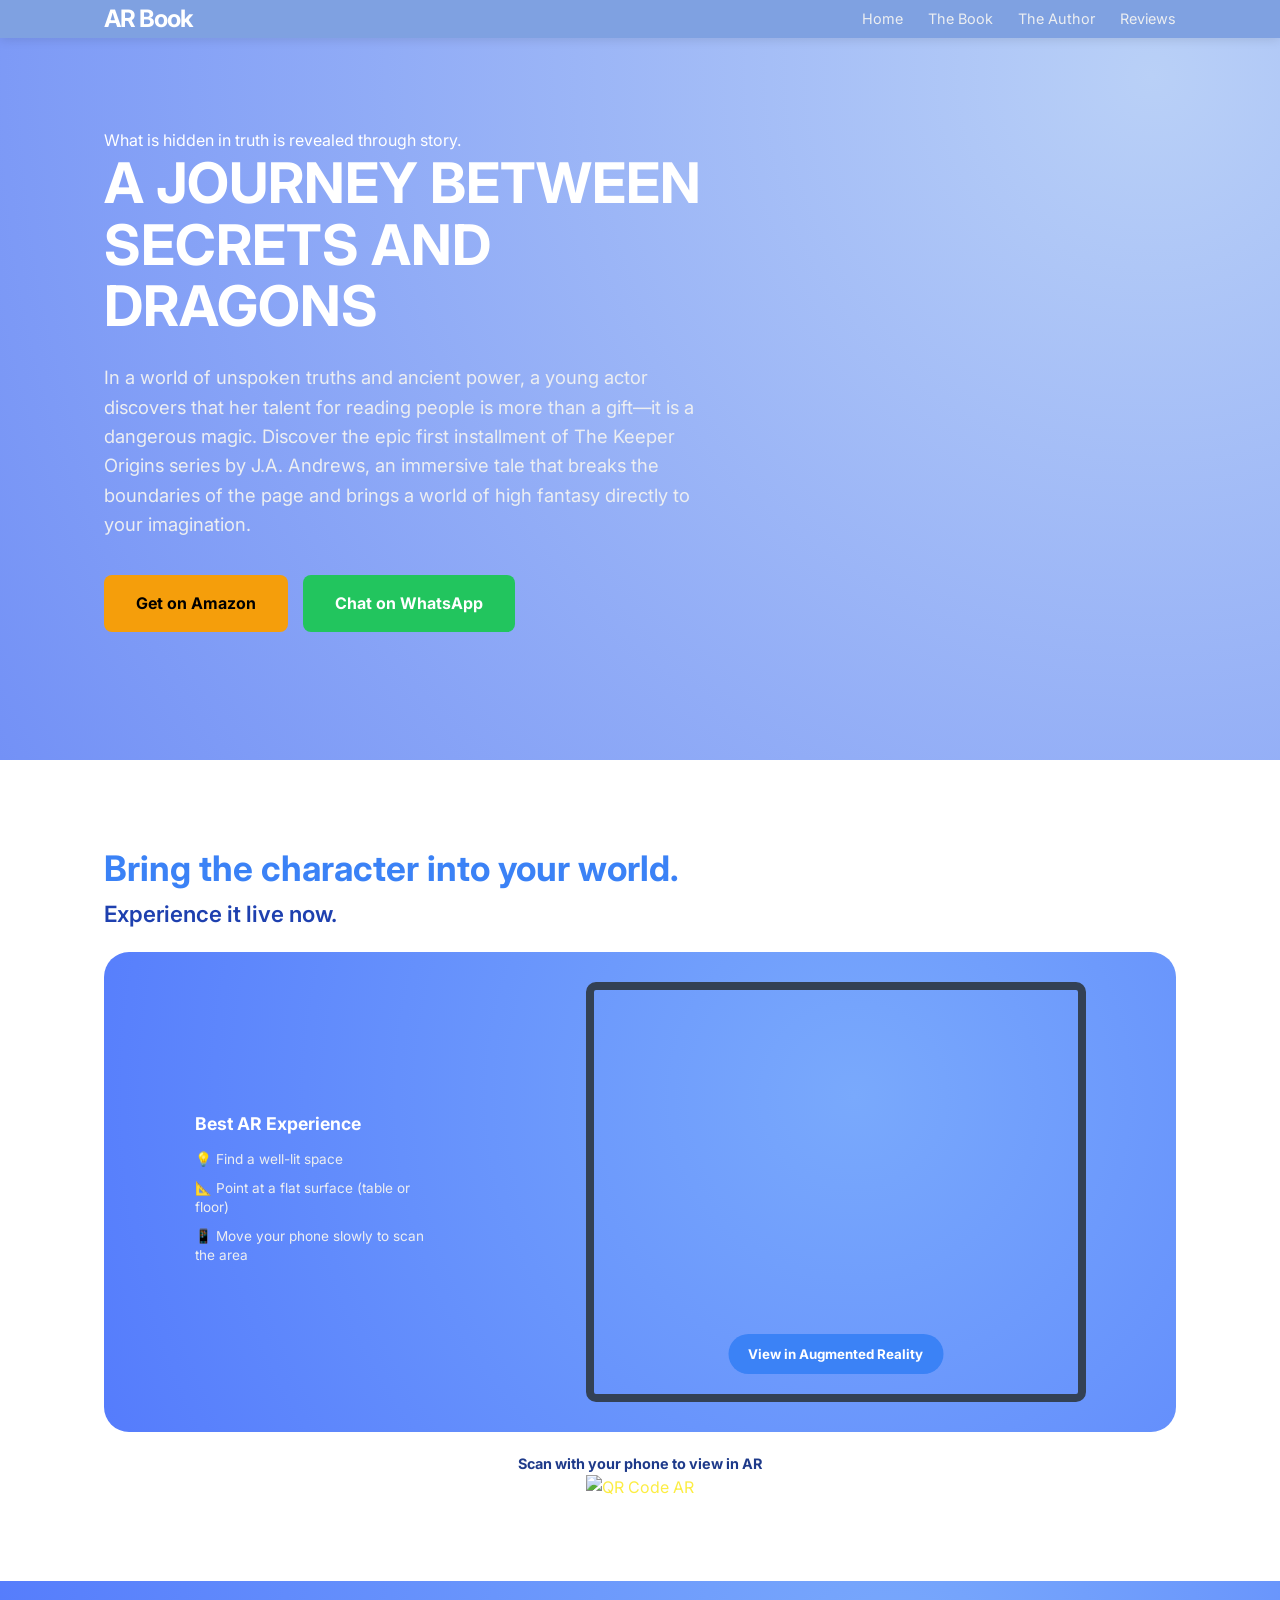
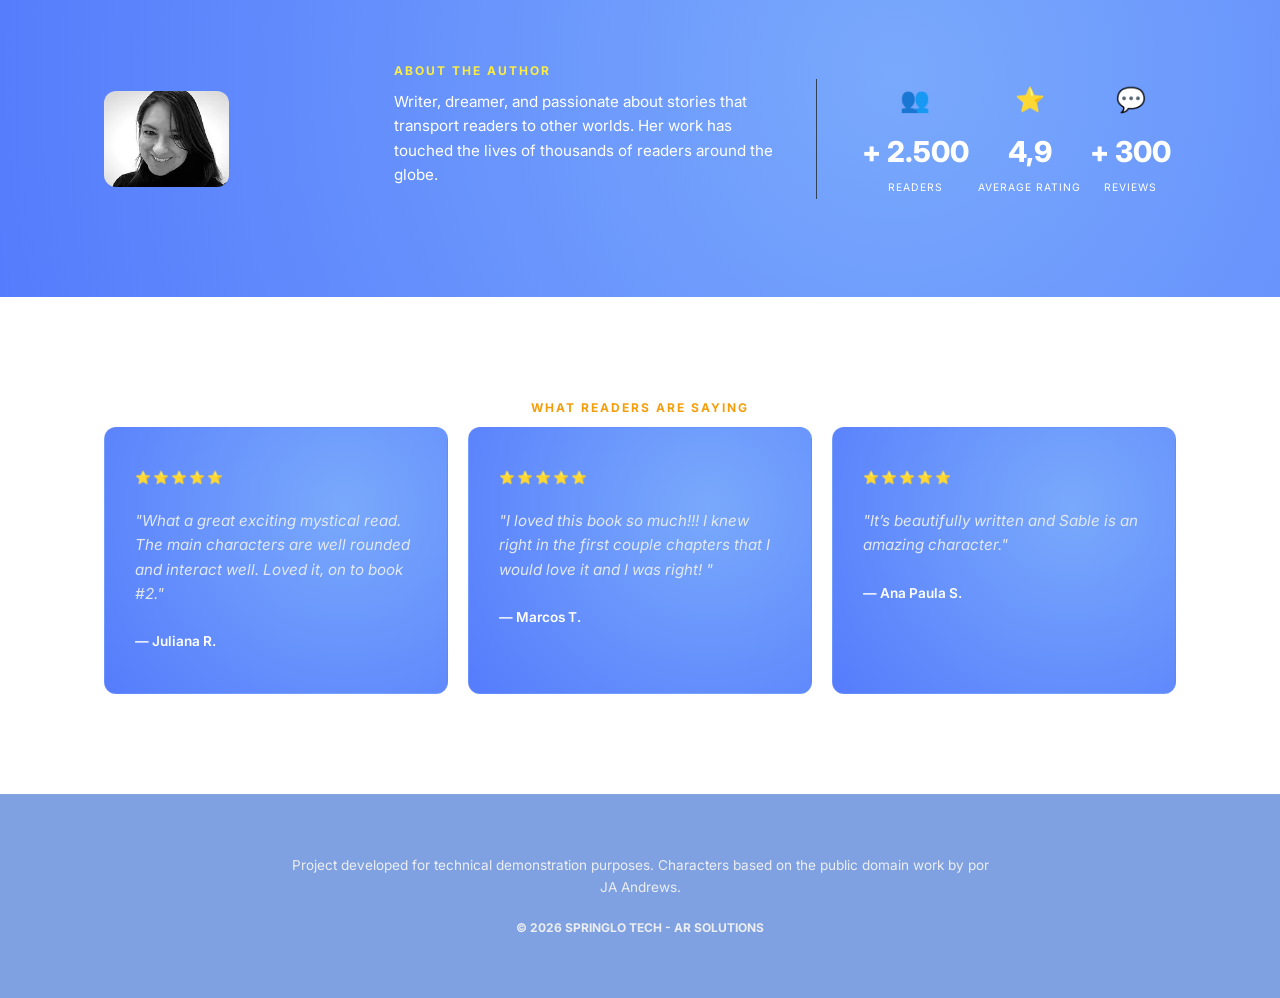
==== book-JA001/index.html @ bb9699ea "teste" ====
<!DOCTYPE html>
<html lang="pt-br">

<head>
    <meta charset="UTF-8">
    <meta name="viewport" content="width=device-width, initial-scale=1.0">
    <title>The Little Prince - Immersive 3D & WebAR Experience</title>
    <!-- <meta name="title" content="The Little Prince - Immersive 3D & WebAR Experience">
    <meta name="description"
        content="Step into the world of The Little Prince. Rotate the interactive 3D book and project the character into your room with WebAR. No apps needed!">
    <meta name="keywords"
        content="The Little Prince, 3D Book, WebAR Book, Interactive Landing Page, Springlo Tech, Augmented Reality Book, Indie Author Marketing">
    <meta name="robots" content="index, follow">
    <meta name="language" content="English">
    <meta name="author" content="Springlo Tech">

    <meta property="og:type" content="website">
    <meta property="og:url" content="https://seusite.netlify.app/">
    <meta property="og:title" content="The Little Prince - Immersive 3D & WebAR Experience">
    <meta property="og:description"
        content="Step into the world of The Little Prince. Rotate the interactive 3D book and project the character into your room with WebAR. No apps needed!">
    <meta property="og:image" content="https://seusite.netlify.app/assets/og-image.jpg">
    <meta property="twitter:card" content="summary_large_image">
    <meta property="twitter:card" content="summary_large_image">
    <meta property="twitter:url" content="https://seusite.netlify.app/">
    <meta property="twitter:title" content="The Little Prince - Immersive 3D & WebAR Experience">
    <meta property="twitter:description"
        content="Step into the world of The Little Prince. Rotate the interactive 3D book and project the character into your room with WebAR. No apps needed!">
    <meta property="twitter:image" content="https://seusite.netlify.app/assets/og-image.jpg">

    <link rel="icon" type="image/png" href="/favicon.png">-->


    <link href="https://fonts.googleapis.com/css2?family=Inter:wght@400;600;700;800&display=swap" rel="stylesheet">
    <link rel="stylesheet" href="style.css">
    <script type="module" src="https://unpkg.com/@google/model-viewer/dist/model-viewer.min.js"></script>

    <script src="https://aframe.io/releases/1.3.0/aframe.min.js" defer></script>
</head>

<body>

    <header>
        <div class="container">
            <nav>
                <div class="logo">AR Book</div>
                <ul class="nav-links">
                    <li><a href="#inicio">Home</a></li>
                    <li><a href="#sobreolivro">The Book</a></li>
                    <li><a href="#autor">The Author</a></li>
                    <li><a href="#depoimentos">Reviews</a></li>
                </ul>

                </ul>

            </nav>
        </div>
    </header>

    <main>
        <section id="inicio" class="hero-main">
            <div class="container grid-hero">
                <div class="hero-content">
                    <span class="tagline">What is hidden in truth is revealed through story.</span>
                    <h1>A JOURNEY BETWEEN SECRETS AND DRAGONS</h1>
                    <p class="description">
                        In a world of unspoken truths and ancient power, a young actor discovers that her talent for
                        reading people is more than a gift—it is a dangerous magic. Discover the epic first installment
                        of The Keeper Origins series by J.A. Andrews, an immersive tale that breaks the boundaries of
                        the page and brings a world of high fantasy directly to your imagination.
                    </p>

                    <div class="actions">
                        <a href="https://www.amazon.com.br/Dragons-Reach-fantasy-adventure-Origins-ebook/dp/B088NNJ8SW/ref=sr_1_1?__mk_pt_BR=%C3%85M%C3%85%C5%BD%C3%95%C3%91&crid=TQ6NUJ5PCTTQ&dib=eyJ2IjoiMSJ9.[base64].Jk9LCBLXbyeEfWeOVPpDOxo5gBH0LdLAoFIc-D3VoGA&dib_tag=se&keywords=dragon+reach&qid=1784546675&sprefix=dragon+reach%2Caps%2C200&sr=8-1"
                            class="btn-amazon" target="_blank" rel="noopener noreferrer">Get on Amazon</a>
                        <a href="https://wa.me/11919945924" class="btn-whatsapp">Chat on WhatsApp</a>
                    </div>
                </div>


                <div class="hero-visual">
                    <model-viewer id="capa-3d" src="assets/modelos/capa.glb" camera-controls
                        camera-orbit="0deg 75deg 4m" field-of-view="50deg" shadow-intensity="1"
                        min-camera-orbit="auto auto 2m" max-camera-orbit="auto auto 4m"
                        style="width: 100%; height: 560px;">

                        <div class="interaction-prompt">
                            <span class="icon-hand">👆</span>
                            <p>Interaja com o modelo 3D</p>
                            <div class="drag-arrows">↔</div>
                        </div>
                    </model-viewer>
                </div>
            </div>
        </section>

        <section id="sobreolivro" class="ar-section">
            <div class="container grid-ar-making-of">



                <div class="ar-visual-content">
                    <div class="ar-text">
                        <h2>Bring the character into your world.</h2>
                        <p class="highlight-blue"> Experience it live now.
                        </p>

                    </div>

                    <div class="phone-container">
                        <div class="ar-instructions-side">
                            <h3>Best AR Experience</h3>
                            <ul>
                                <li>💡 Find a well-lit space</li>
                                <li>📐 Point at a flat surface (table or floor)</li>
                                <li>📱 Move your phone slowly to scan the area</li>
                            </ul>
                        </div>
                        <div class="phone-frame">
                            <model-viewer id="modelo-ar" src="assets/modelos/dragao.glb"
                                ios-src="assets/modelos/dragao.usdz" ar ar-placement="floor" ar-scale="auto"
                                ar-modes="webxr scene-viewer quick-look" autoplay animation-name="All Animations"
                                poster="assets/modelos/imagem.webp" reveal="manual" camera-controls>

                                <button slot="ar-button" class="ar-button-trigger">
                                    View in Augmented Reality
                                </button>
                            </model-viewer>
                        </div>
                    </div>
                    <div class="qr-code-wrapper">
                        <p class="qr-text">Scan with your phone to view in AR</p>
                        <!-- Substitua pelo caminho real da sua imagem de QR Code -->
                        <img src="https://api.qrserver.com/v1/create-qr-code/?size=150x150&data=https:/demo.springlo-tech.com.br/book-JA001/?mode=ar#modelo-ar"
                            alt="QR Code AR">
                        <!-- Overlay de instrução (Tela Imagem 2) - Inicialmente escondido -->
                        <div id="ar-overlay" class="ar-instruction-overlay" style="display: none;">
                            <div class="overlay-content">
                                <img src="assets/modelos/imagem.webp" alt="Preview" class="preview-img">
                                <p>📲 Tap para ver em Realidade Aumentada</p>
                                <button id="start-ar-from-overlay" class="btn-start-ar">Visualizar em Realidade
                                    Aumentada</button>
                            </div>

                        </div>

                    </div>

                </div>
        </section>

        <section id="autor" class="author-section">
            <div class="container grid-author">

                <div class="author-photo">
                    <img src="assets/modelos/autor.webp" alt="S. S. E">

                </div>

                <div class="author-info">
                    <span class="tagline-gold">ABOUT THE AUTHOR</span>

                    <p>Writer, dreamer, and passionate about stories that transport readers to other worlds. Her work
                        has touched the lives of thousands of readers around the globe.</p>

                    <!--<a href="#" class="btn-outline-gold">
                 👤 CONHECER O AUTOR
            </a>-->
                </div>

                <div class="vertical-divider"></div>

                <div class="author-stats">
                    <div class="stat-item">
                        <div class="stat-icon">👥</div>
                        <div class="stat-number">+ 2.500</div>
                        <div class="stat-label">READERS</div>
                    </div>

                    <div class="stat-item">
                        <div class="stat-icon">⭐</div>
                        <div class="stat-number">4,9</div>
                        <div class="stat-label">AVERAGE RATING</div>
                    </div>

                    <div class="stat-item">
                        <div class="stat-icon">💬</div>
                        <div class="stat-number">+ 300</div>
                        <div class="stat-label">REVIEWS</div>
                    </div>
                </div>

            </div>
        </section>
        <section id="depoimentos" class="testimonials-section">
            <div class="container">
                <span class="tagline-gold-dark center">WHAT READERS ARE SAYING</span>

                <div class="grid-testimonials">
                    <div class="testimonial-card">
                        <div class="stars">⭐⭐⭐⭐⭐</div>
                        <p>"What a great exciting mystical read. The main characters are well rounded and interact well.
                            Loved it, on to book #2."</p>
                        <span class="testimonial-author">— Juliana R.</span>
                    </div>

                    <div class="testimonial-card">
                        <div class="stars">⭐⭐⭐⭐⭐</div>
                        <p>"I loved this book so much!!! I knew right in the first couple chapters that I would love it
                            and I was right! "</p>
                        <span class="testimonial-author">— Marcos T.</span>
                    </div>

                    <div class="testimonial-card">
                        <div class="stars">⭐⭐⭐⭐⭐</div>
                        <p>"It’s beautifully written and Sable is an amazing character."</p>
                        <span class="testimonial-author">— Ana Paula S.</span>
                    </div>
                </div>
            </div>
        </section>
    </main>

    <footer class="footer-legal">
        <div class="container">
            <p>Project developed for technical demonstration purposes. Characters based on the public domain work by
                por JA Andrews.</p>
            <div class="footer-credits">
                <span>© 2026 Springlo Tech - AR Solutions</span>
            </div>
        </div>
    </footer>

    <script src="ar.js"></script>
</body>

</html>
---- book-JA001/style.css ----
/* =========================================
   CONFIGURAÇÕES GERAIS E VARIÁVEIS
   ========================================= */
:root {
    --bg-dark: #7fa1e1;
    --bg-light: #f8fafc;
    --bg-gradiente: radial-gradient(circle at 70% 30%, #79a9fc 0%, #557cfc 100%);
    --accent-blue: #3b82f6;
    --accent-yellow: #f59e0b;
    --accent-green: #22c55e;
    --text-white: #ffffff;
    --text-gray: #eceef1;
    --text-dark: #fced43;
    --text-muted: #64748b;
    --border-rgba: rgba(193, 216, 200, 0.1);

}

* {
    margin: 0;
    padding: 0;
    box-sizing: border-box;
    font-family: 'Inter', sans-serif;
}

body {
    background-color: var(--bg-dark);
    /* Fundo geral escuro */
    color: var(--text-white);
    line-height: 1.6;
    overflow-x: hidden;
}

.container {
    max-width: 1200px;
    margin: 0 auto;
    padding: 0 5%;

}

/* =========================================
   HEADER & NAVEGAÇÃO
   ========================================= */


header {

    position: fixed;
    top: 0;
    /* Prende ele exatamente no topo */
    left: 0;
    width: 100%;
    /* Garante que ele ocupe toda a largura da tela */
    z-index: 1000;
    /* Faz o menu ficar por cima de qualquer outro elemento (como o model-viewer ou imagens) */
    background-color: var(--bg-dark);
    /* Ou a cor de fundo que você já usa */
    box-shadow: 0 2px 10px rgba(0, 0, 0, 0.1);
}



nav {
    display: flex;
    justify-content: space-between;
    align-items: center;
}

.logo {
    font-weight: 700;
    font-size: 1.5rem;
    letter-spacing: -1px;
    color: var(--text-white);
}

.nav-links {
    display: flex;
    list-style: none;
    gap: 25px;
}

.nav-links a {
    color: var(--text-gray);
    text-decoration: none;
    font-size: 0.9rem;
    transition: color 0.3s;
}

.nav-links a:hover {
    color: var(--accent-blue);
}

.btn-whatsapp-top {
    background: #1e3a8a;
    padding: 10px 22px;
    border-radius: 50px;
    color: white;
    text-decoration: none;
    font-size: 0.85rem;
    font-weight: 600;
}

/* =========================================
   SEÇÃO HERO (TOPO ESCURO)
   ========================================= */
.hero-main {
    padding: 80px 0;
    background: radial-gradient(circle at 90% 10%, #b9d0f7 0%, #7391f6 100%);
}

.grid-hero {
    display: grid;
    grid-template-columns: 1.2fr 0.8fr;
    gap: 50px;
    align-items: center;
}

h1 {
    font-size: 3.5rem;
    line-height: 1.1;
    margin-bottom: 25px;
}

.description {
    color: var(--text-gray);
    font-size: 1.15rem;
    margin-bottom: 35px;
}

.features {
    list-style: none;
    margin-bottom: 40px;
}

.features li {
    margin-bottom: 12px;
    display: flex;
    align-items: center;
}

.check {
    color: var(--accent-blue);
    margin-right: 12px;
    font-weight: bold;
}

.actions {
    display: flex;
    gap: 15px;
}

.btn-amazon {
    background: var(--accent-yellow);
    color: black;
    padding: 16px 32px;
    border-radius: 8px;
    text-decoration: none;
    font-weight: 700;
}

.btn-whatsapp {
    background: var(--accent-green);
    color: white;
    padding: 16px 32px;
    border-radius: 8px;
    text-decoration: none;
    font-weight: 700;
}

/* Ajuste de escala interna do Model Viewer */
#capa-3d,
#modelo-ar {
    --poster-color: transparent;
    min-height: 400px;
    max-width: 100%;
}

.hero-visual {
    display: flex;
    align-items: center;
    justify-content: center;

    padding: 20px;
    /* Adiciona um respiro interno */
}


/* Container da dica de interação */
.interaction-prompt {
    position: absolute;
    bottom: 20px;
    left: 50%;
    transform: translateX(-50%);
    background: var(--bg-gradiente);
    color: white;
    padding: 10px 20px;
    border-radius: 50px;
    display: flex;
    flex-direction: column;
    align-items: center;
    pointer-events: none;
    /* Garante que o clique passe para o modelo 3D */
    animation: fadeOut 4s forwards;
    /* A dica desaparece após 4 segundos */
    border: 1px solid rgba(255, 255, 255, 0.2);
}

.icon-hand {
    font-size: 1.5rem;
    animation: handMove 2s infinite ease-in-out;
}

.interaction-prompt p {
    font-size: 0.75rem;
    font-weight: 700;
    text-transform: uppercase;
    letter-spacing: 1px;
    margin: 5px 0;
}

.drag-arrows {
    font-size: 1.2rem;
    color: var(--accent-blue);
}

/* Animação da Mãozinha simulando arrastar */
@keyframes handMove {

    0%,
    100% {
        transform: translateX(-10px);
    }

    50% {
        transform: translateX(10px);
    }
}

/* Animação para sumir suavemente após o usuário notar */
@keyframes fadeOut {
    0% {
        opacity: 1;
    }

    80% {
        opacity: 1;
    }

    100% {
        opacity: 0;
        visibility: hidden;
    }
}

/* =========================================
   SEÇÃO AR + MAKING OF (FUNDO BRANCO)
   ========================================= */
.ar-section {
    background: #ffffff !important;
    color: var(--text-dark) !important;
    padding: 80px 0;
}

.grid-ar-making-of {
    display: flex;
    align-items: stretch;
    gap: 30px;
}

.making-of-card {
    flex: 1;
    background: #ffffff;
    padding: 30px;
    border: 1px solid #e2e8f0;
    border-radius: 20px;
    display: flex;
    flex-direction: column;
}

.making-of-card h3 {
    font-size: 1.5rem;
    color: var(--text-dark);
}

.tech-subtitle {
    color: var(--text-muted);
    font-weight: 700;
    margin-bottom: 15px;
}

.blender-img {
    width: 100%;
    height: auto;
    border-radius: 12px;
    margin: 15px 0;
}

.tech-list {
    list-style: none;
}

.tech-list li {
    font-weight: 700;
    font-size: 0.9rem;
    color: var(--text-dark);
    margin-bottom: 5px;
}

.ar-visual-content {
    flex: 1.2;
    display: flex;
    flex-direction: column;
    justify-content: space-between;
}

.ar-text h2 {
    color: var(--accent-blue);
    font-size: 2.2rem;
}

.highlight-blue {
    color: #1e40af;
    font-weight: 600;
    font-size: 1.4rem;
}

.instruction {
    color: var(--text-muted);
    font-style: italic;
}

.phone-container {
    flex-grow: 1;
    display: flex;
    align-items: center;
    justify-content: space-around;
    gap: 20px;
    background: var(--bg-gradiente);
    border-radius: 25px;
    padding: 30px;
    margin-top: 20px;
    min-height: 480px;
}

/* Estilo do bloco de instruções */
.ar-instructions-side {
    max-width: 250px;
    color: white;
    text-align: left;
}

.ar-instructions-side h3 {
    font-size: 1.1rem;
    font-weight: 700;
    margin-bottom: 12px;
    color: var(--text-white);
}

.ar-instructions-side ul {
    list-style: none;
    padding: 0;
}

.ar-instructions-side li {
    font-size: 0.85rem;
    margin-bottom: 10px;
    line-height: 1.4;
    color: var(--text-gray);
}

.phone-frame {
    width: 100%;
    max-width: 500px;
    height: 100%;
    position: relative;
    border-width: 4px 2px;
    border: 8px solid #334155;
    border-radius: 10px;
    overflow: hidden;
    display: flex;
    align-items: center;
    /* Alinha verticalmente ao centro */
}



#modelo-ar {
    width: 100%;
    /* Ajuste conforme necessário */
    height: 400px;
}

.imagem-lateral {
    width: 40%;
    /* Ajuste conforme necessário */
    height: auto;
    border-radius: 8px;
    /* Opcional: bordinhas arredondadas */
}

.ar-button-trigger {
    position: absolute;
    bottom: 20px;
    left: 50%;
    transform: translateX(-50%);
    background: var(--accent-blue);
    color: white;
    border: none;
    padding: 12px 20px;
    border-radius: 25px;
    cursor: pointer;
    font-weight: 700;
    z-index: 10;
}

.book-description-text {
    margin: 20px 0;
    font-size: 1rem;
    color: var(--text-muted);
}

.book-description-text p {
    margin-bottom: 15px;
    line-height: 1.5;
}

/* Estilos da Seção Autor */
.author-section {
    background: var(--bg-gradiente);
    padding: 80px 0;
    color: white;
}

.grid-author {
    display: grid;
    grid-template-columns: 250px 1.2fr 1px 1fr;
    /* Foto, Texto, Divisor, Stats */
    gap: 40px;
    align-items: center;
}

.author-photo img {
    width: 50%;
    border-radius: 12px;
    display: block;
}

.tagline-gold {
    color: var(--text-dark);
    font-weight: 700;
    font-size: 0.75rem;
    letter-spacing: 2px;
    display: block;
    margin-bottom: 10px;
}

.tagline-gold-dark {
    color: var(--accent-yellow);
    font-weight: 700;
    font-size: 0.75rem;
    letter-spacing: 2px;
    display: block;
    margin-bottom: 10px;
    text-align: center;
}

.author-info h2 {
    font-size: 2.5rem;
    margin-bottom: 20px;
    color: white;
}

.author-info p {
    color: white;
    margin-bottom: 30px;
    font-size: 0.95rem;
}

.btn-outline-gold {
    display: inline-block;
    padding: 12px 24px;
    border: 1px solid #334155;
    border-radius: 8px;
    color: #d4af37;
    text-decoration: none;
    font-weight: 600;
    font-size: 0.8rem;
    transition: 0.3s;
}

.btn-outline-gold:hover {
    background: #d4af37;
    color: black;
}

.vertical-divider {
    background-color: #334155;
    height: 120px;
}

.author-stats {
    display: flex;
    justify-content: space-around;
    text-align: center;
}

.stat-icon {
    font-size: 1.5rem;
    color: #d4af37;
    margin-bottom: 10px;
}

.stat-number {
    font-size: 1.8rem;
    font-weight: 800;
    margin-bottom: 5px;
}

.stat-label {
    font-size: 0.65rem;
    color: white;
    letter-spacing: 1px;
}

/* QR Code - Visível apenas em telas maiores (Desktop) */
.qr-code-wrapper {
    text-align: center;
    margin-top: 20px;
}

.qr-code-img {
    width: 150px;
    height: 150px;
    margin-top: 10px;
}

.qr-text {
    font-size: 0.9rem;
    color: #1e3a8a;
    font-weight: 700;
}

/* Overlay Estilo Imagem 2 */
.ar-instruction-overlay {
    position: fixed;
    top: 0;
    left: 0;
    width: 100%;
    height: 100%;
    background: rgba(0, 0, 0, 0.9);
    z-index: 9999;
    display: flex;
    align-items: center;
    justify-content: center;
    text-align: center;
}

.overlay-content img {
    width: 80%;
    max-width: 300px;
    border-radius: 20px;
    margin-bottom: 20px;
    border: 2px solid var(--accent-blue);
}

.overlay-content p {
    color: white;
    font-weight: 800;
    margin-bottom: 20px;
}

.btn-start-ar {
    background: var(--accent-blue);
    color: white;
    border: none;
    padding: 15px 30px;
    border-radius: 50px;
    font-weight: 700;
}



/* SEÇÃO DEPOIMENTOS */
.testimonials-section {
    background-color: white;
    padding: 100px 0;
    border-top: 1px solid rgba(255, 255, 255, 0.05);
}

.tagline-gold.center {
    text-align: center;
    margin-bottom: 50px;
}

.grid-testimonials {
    display: grid;
    grid-template-columns: repeat(3, 1fr);
    gap: 20px;
}

.testimonial-card {
    background: var(--bg-gradiente);
    padding: 40px 30px;
    border-radius: 12px;
    border: 1px solid rgba(255, 255, 255, 0.05);
    transition: transform 0.3s ease;
}

.testimonial-card:hover {
    transform: translateY(-5px);
    border-color: var(--accent-gold);
}

.stars {
    color: var(--accent-gold);
    font-size: 0.8rem;
    margin-bottom: 20px;
    letter-spacing: 2px;
}

.testimonial-card p {
    color: #e2e8f0;
    font-size: 0.95rem;
    line-height: 1.6;
    margin-bottom: 25px;
    font-style: italic;
}

.testimonial-author {
    color: var(--accent-gold);
    font-weight: 600;
    font-size: 0.85rem;
    display: block;
}




/* =========================================
   SEÇÕES CLARAS (ENTREGO / COMO FUNCIONA)
   ========================================= */
.deliverables,
.how-it-works {
    background-color: #ffffff !important;
    color: var(--text-dark) !important;
    padding: 100px 0;
}

.section-title {
    text-align: center;
    font-size: 2.5rem;
    color: var(--text-dark) !important;
    margin-bottom: 60px;
    font-weight: 800;
}

.grid-deliverables {
    display: grid;
    grid-template-columns: repeat(auto-fit, minmax(300px, 1fr));
    gap: 30px;
}

.card {
    background: var(--bg-light);
    padding: 40px;
    border-radius: 20px;
    text-align: center;
    border: 1px solid #e2e8f0;
}

.card h3 {
    color: var(--text-dark);
}

.card p {
    color: var(--text-muted);
}

.steps-container {
    display: flex;
    justify-content: space-between;
    gap: 20px;
}

.step-icon {
    width: 80px;
    height: 80px;
    background: #f1f5f9;
    color: var(--text-dark);
    border-radius: 50%;
    display: flex;
    align-items: center;
    justify-content: center;
    margin: 0 auto 20px;
    font-size: 2rem;
    border: 1px solid #e2e8f0;
}

.step h4 {
    color: var(--text-dark);
}

.step p {
    color: var(--text-muted);
}

/* =========================================
   FOOTER (RODAPÉ)
   ========================================= */
.footer-legal {
    background-color: var(--bg-dark);
    padding: 60px 0;
    border-top: 1px solid var(--border-rgba);
    text-align: center;
    color: var(--text-white);
}

.footer-legal p {
    color: var(--text-gray);
    font-size: 0.85rem;
    max-width: 700px;
    margin: 0 auto 20px;
}

.footer-credits {
    color: var(--text-gray);
    font-size: 0.75rem;
    text-transform: uppercase;
    font-weight: 700;
}

/* =========================================
   RESPONSIVIDADE
   ========================================= */
@media (max-width: 991px) {

    .grid-ar-making-of,
    .steps-container {
        flex-direction: column;
    }

    .grid-hero {
        grid-template-columns: 1fr;
        text-align: center;
    }

    .grid-author {
        grid-template-columns: 1fr;
        text-align: center;
    }

    .author-photo {
        max-width: 100px;
        margin: 0 auto;
    }

    .vertical-divider {
        display: none;
    }

    .author-stats {
        flex-direction: column;
        gap: 40px;
    }

      .grid-testimonials {
        grid-template-columns: 1fr;
        gap: 30px;
    }

    .testimonial-card {
        max-width: 400px;
        margin: 0 auto;
    }

    .author-photo {
        max-width: 120px; /* Aumentado de 100px para 220px */
        margin: 0 auto 5px; /* Adicionado margem inferior para dar espaçamento do texto */
    }

    .author-photo img {
        width: 100%; /* Preenche os 220px do container em vez de 50% */
        height: auto;
        border-radius: 10px;
        display: block;
    }

    .phone-container {
        flex-direction: column-reverse;
    }
    .ar-instructions-side {
        max-width: 100%;
        text-align: center;
    }
 /* Estado Padrão (Escondido) */
.ar-instruction-overlay {
    display: none;
    position: fixed;
    inset: 0;
    z-index: 99999;
    pointer-events: none; /* Garante que quando invisível não bloqueie nada */
}

/* Estado Ativo (Exibido) */
.ar-instruction-overlay.overlay-active {
    display: flex;
    pointer-events: auto; /* Reativa os cliques apenas enquanto o overlay existe */
}
}
/* Esconde o QR Code no celular para não poluir */
@media (max-width: 768px) {
    .qr-code-wrapper {
        display: none;
    }
    .author-photo {
        max-width: 120px; /* Aumentado de 100px para 220px */
        margin: 0 auto 5px; /* Adicionado margem inferior para dar espaçamento do texto */
    }

    .author-photo img {
        width: 100%; /* Preenche os 220px do container em vez de 50% */
        height: auto;
        border-radius: 10px;
        display: block;
    }

    .phone-container {
        flex-direction: column-reverse;
    }
    .ar-instructions-side {
        max-width: 100%;
        text-align: center;
    }
}
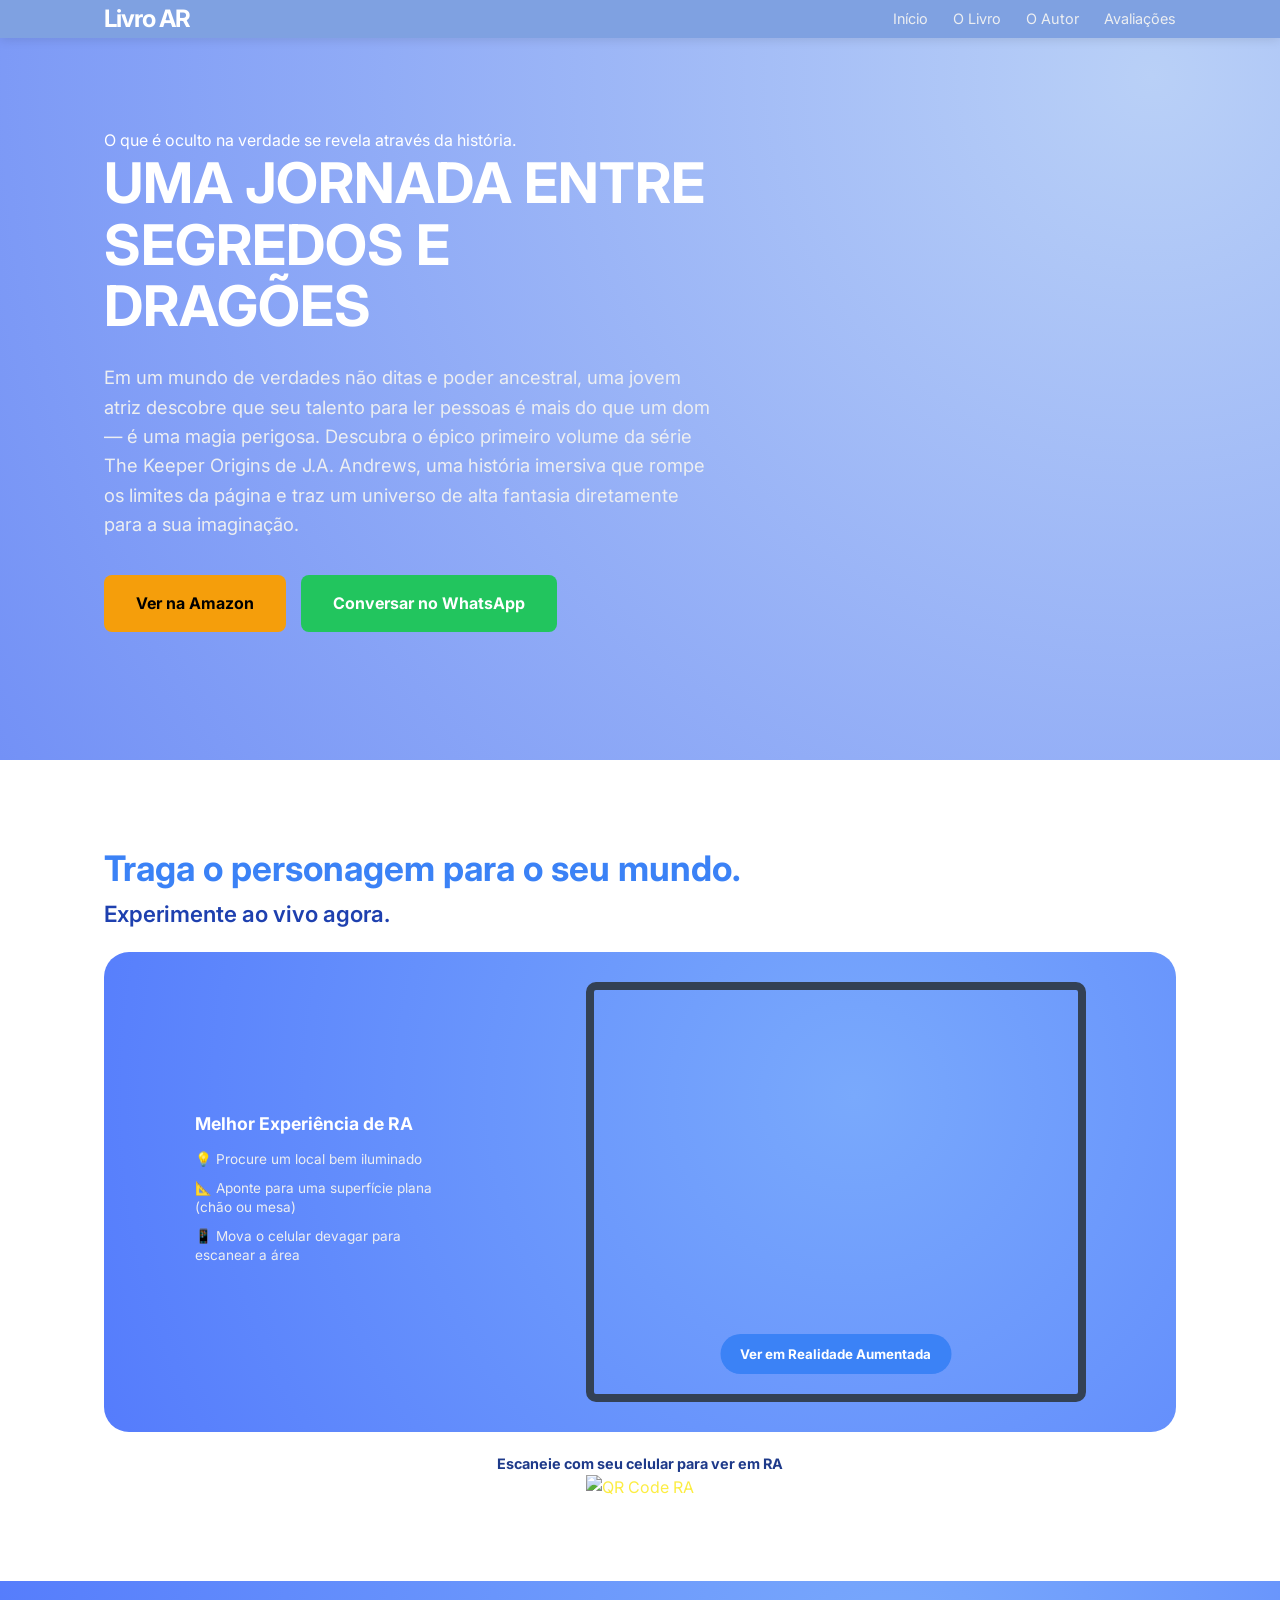
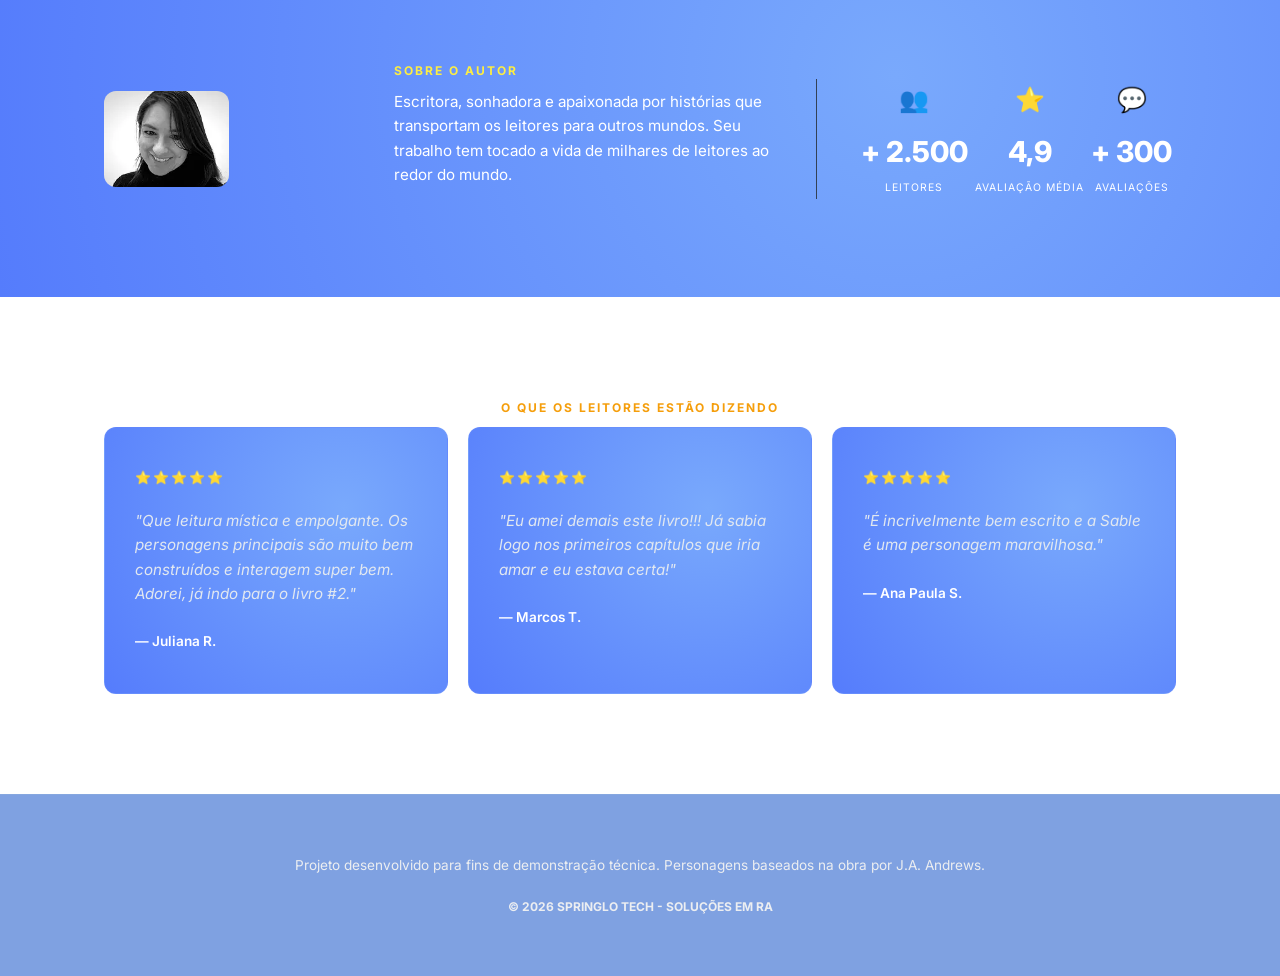
==== commit 2582c36a: "teste 5" ====
--- a/book-JA001/index.html
+++ b/book-JA001/index.html
@@ -4,33 +4,27 @@
 <head>
     <meta charset="UTF-8">
     <meta name="viewport" content="width=device-width, initial-scale=1.0">
-    <title>The Little Prince - Immersive 3D & WebAR Experience</title>
-    <!-- <meta name="title" content="The Little Prince - Immersive 3D & WebAR Experience">
-    <meta name="description"
-        content="Step into the world of The Little Prince. Rotate the interactive 3D book and project the character into your room with WebAR. No apps needed!">
-    <meta name="keywords"
-        content="The Little Prince, 3D Book, WebAR Book, Interactive Landing Page, Springlo Tech, Augmented Reality Book, Indie Author Marketing">
-    <meta name="robots" content="index, follow">
-    <meta name="language" content="English">
-    <meta name="author" content="Springlo Tech">
-
+    <title>O Pequeno Príncipe - Experiência Imersiva 3D e WebAR</title>
+
+    <!-- Open Graph / Facebook / WhatsApp -->
     <meta property="og:type" content="website">
-    <meta property="og:url" content="https://seusite.netlify.app/">
-    <meta property="og:title" content="The Little Prince - Immersive 3D & WebAR Experience">
+    <meta property="og:url" content="https://springlo-tech.github.io/teste/book-JA001/">
+    <meta property="og:title" content="Experiência de Livro 3D WebAR para Autores">
     <meta property="og:description"
-        content="Step into the world of The Little Prince. Rotate the interactive 3D book and project the character into your room with WebAR. No apps needed!">
-    <meta property="og:image" content="https://seusite.netlify.app/assets/og-image.jpg">
-    <meta property="twitter:card" content="summary_large_image">
-    <meta property="twitter:card" content="summary_large_image">
-    <meta property="twitter:url" content="https://seusite.netlify.app/">
-    <meta property="twitter:title" content="The Little Prince - Immersive 3D & WebAR Experience">
-    <meta property="twitter:description"
-        content="Step into the world of The Little Prince. Rotate the interactive 3D book and project the character into your room with WebAR. No apps needed!">
-    <meta property="twitter:image" content="https://seusite.netlify.app/assets/og-image.jpg">
-
-    <link rel="icon" type="image/png" href="/favicon.png">-->
-
-
+        content="Projete livros 3D interativos diretamente no seu ambiente usando WebAR. Sem necessidade de baixar aplicativos!">
+    <meta property="og:image" content="https://springlo-tech.github.io/teste/book-JA001/assets/modelos/og-preview.jpg">
+    <meta property="og:image:width" content="1200">
+    <meta property="og:image:height" content="630">
+    <meta property="og:image:alt" content="Demonstração de livro 3D interativo em realidade aumentada.">
+
+    <!-- Twitter Card -->
+    <meta name="twitter:card" content="summary_large_image">
+    <meta name="twitter:url" content="https://springlo-tech.github.io/teste/book-JA001/">
+    <meta name="twitter:title" content="Experiência de Livro 3D WebAR para Autores">
+    <meta name="twitter:description"
+        content="Projete livros 3D interativos diretamente no seu ambiente usando WebAR. Sem necessidade de baixar aplicativos!">
+    <meta name="twitter:image" content="https://springlo-tech.github.io/teste/book-JA001/assets/modelos/og-preview.jpg">
+    
     <link href="https://fonts.googleapis.com/css2?family=Inter:wght@400;600;700;800&display=swap" rel="stylesheet">
     <link rel="stylesheet" href="style.css">
     <script type="module" src="https://unpkg.com/@google/model-viewer/dist/model-viewer.min.js"></script>
@@ -43,16 +37,13 @@
     <header>
         <div class="container">
             <nav>
-                <div class="logo">AR Book</div>
+                <div class="logo">Livro AR</div>
                 <ul class="nav-links">
-                    <li><a href="#inicio">Home</a></li>
-                    <li><a href="#sobreolivro">The Book</a></li>
-                    <li><a href="#autor">The Author</a></li>
-                    <li><a href="#depoimentos">Reviews</a></li>
+                    <li><a href="#inicio">Início</a></li>
+                    <li><a href="#sobreolivro">O Livro</a></li>
+                    <li><a href="#autor">O Autor</a></li>
+                    <li><a href="#depoimentos">Avaliações</a></li>
                 </ul>
-
-                </ul>
-
             </nav>
         </div>
     </header>
@@ -61,22 +52,21 @@
         <section id="inicio" class="hero-main">
             <div class="container grid-hero">
                 <div class="hero-content">
-                    <span class="tagline">What is hidden in truth is revealed through story.</span>
-                    <h1>A JOURNEY BETWEEN SECRETS AND DRAGONS</h1>
+                    <span class="tagline">O que é oculto na verdade se revela através da história.</span>
+                    <h1 style="text-transform: uppercase;">Uma Jornada Entre Segredos e Dragões</h1>
                     <p class="description">
-                        In a world of unspoken truths and ancient power, a young actor discovers that her talent for
-                        reading people is more than a gift—it is a dangerous magic. Discover the epic first installment
-                        of The Keeper Origins series by J.A. Andrews, an immersive tale that breaks the boundaries of
-                        the page and brings a world of high fantasy directly to your imagination.
+                        Em um mundo de verdades não ditas e poder ancestral, uma jovem atriz descobre que seu talento para
+                        ler pessoas é mais do que um dom — é uma magia perigosa. Descubra o épico primeiro volume
+                        da série The Keeper Origins de J.A. Andrews, uma história imersiva que rompe os limites da
+                        página e traz um universo de alta fantasia diretamente para a sua imaginação.
                     </p>
 
                     <div class="actions">
                         <a href="https://www.amazon.com.br/Dragons-Reach-fantasy-adventure-Origins-ebook/dp/B088NNJ8SW/ref=sr_1_1?__mk_pt_BR=%C3%85M%C3%85%C5%BD%C3%95%C3%91&crid=TQ6NUJ5PCTTQ&dib=eyJ2IjoiMSJ9.[base64].Jk9LCBLXbyeEfWeOVPpDOxo5gBH0LdLAoFIc-D3VoGA&dib_tag=se&keywords=dragon+reach&qid=1784546675&sprefix=dragon+reach%2Caps%2C200&sr=8-1"
-                            class="btn-amazon" target="_blank" rel="noopener noreferrer">Get on Amazon</a>
-                        <a href="https://wa.me/11919945924" class="btn-whatsapp">Chat on WhatsApp</a>
-                    </div>
-                </div>
-
+                            class="btn-amazon" target="_blank" rel="noopener noreferrer">Ver na Amazon</a>
+                        <a href="https://wa.me/11919945924" class="btn-whatsapp">Conversar no WhatsApp</a>
+                    </div>
+                </div>
 
                 <div class="hero-visual">
                     <model-viewer id="capa-3d" src="assets/modelos/capa.glb" camera-controls
@@ -97,23 +87,20 @@
         <section id="sobreolivro" class="ar-section">
             <div class="container grid-ar-making-of">
 
-
-
                 <div class="ar-visual-content">
                     <div class="ar-text">
-                        <h2>Bring the character into your world.</h2>
-                        <p class="highlight-blue"> Experience it live now.
+                        <h2>Traga o personagem para o seu mundo.</h2>
+                        <p class="highlight-blue"> Experimente ao vivo agora.
                         </p>
-
                     </div>
 
                     <div class="phone-container">
                         <div class="ar-instructions-side">
-                            <h3>Best AR Experience</h3>
+                            <h3>Melhor Experiência de RA</h3>
                             <ul>
-                                <li>💡 Find a well-lit space</li>
-                                <li>📐 Point at a flat surface (table or floor)</li>
-                                <li>📱 Move your phone slowly to scan the area</li>
+                                <li>💡 Procure um local bem iluminado</li>
+                                <li>📐 Aponte para uma superfície plana (chão ou mesa)</li>
+                                <li>📱 Mova o celular devagar para escanear a área</li>
                             </ul>
                         </div>
                         <div class="phone-frame">
@@ -123,27 +110,23 @@
                                 poster="assets/modelos/imagem.webp" reveal="manual" camera-controls>
 
                                 <button slot="ar-button" class="ar-button-trigger">
-                                    View in Augmented Reality
+                                    Ver em Realidade Aumentada
                                 </button>
                             </model-viewer>
                         </div>
                     </div>
                     <div class="qr-code-wrapper">
-                        <p class="qr-text">Scan with your phone to view in AR</p>
-                        <!-- Substitua pelo caminho real da sua imagem de QR Code -->
-                        <img src="https://api.qrserver.com/v1/create-qr-code/?size=150x150&data=https:/demo.springlo-tech.com.br/book-JA001/?mode=ar#modelo-ar"
-                            alt="QR Code AR">
-                        <!-- Overlay de instrução (Tela Imagem 2) - Inicialmente escondido -->
+                        <p class="qr-text">Escaneie com seu celular para ver em RA</p>
+                        <img src="https://api.qrserver.com/v1/create-qr-code/?size=150x150&data=https://springlo-tech.github.io/teste/book-JA001/?mode=ar#modelo-ar"
+                            alt="QR Code RA">
                         <div id="ar-overlay" class="ar-instruction-overlay" style="display: none;">
                             <div class="overlay-content">
                                 <img src="assets/modelos/imagem.webp" alt="Preview" class="preview-img">
-                                <p>📲 Tap para ver em Realidade Aumentada</p>
+                                <p>📲 Toque para ver em Realidade Aumentada</p>
                                 <button id="start-ar-from-overlay" class="btn-start-ar">Visualizar em Realidade
                                     Aumentada</button>
                             </div>
-
-                        </div>
-
+                        </div>
                     </div>
 
                 </div>
@@ -154,18 +137,13 @@
 
                 <div class="author-photo">
                     <img src="assets/modelos/autor.webp" alt="S. S. E">
-
                 </div>
 
                 <div class="author-info">
-                    <span class="tagline-gold">ABOUT THE AUTHOR</span>
-
-                    <p>Writer, dreamer, and passionate about stories that transport readers to other worlds. Her work
-                        has touched the lives of thousands of readers around the globe.</p>
-
-                    <!--<a href="#" class="btn-outline-gold">
-                 👤 CONHECER O AUTOR
-            </a>-->
+                    <span class="tagline-gold">SOBRE O AUTOR</span>
+
+                    <p>Escritora, sonhadora e apaixonada por histórias que transportam os leitores para outros mundos. Seu trabalho
+                        tem tocado a vida de milhares de leitores ao redor do mundo.</p>
                 </div>
 
                 <div class="vertical-divider"></div>
@@ -174,46 +152,45 @@
                     <div class="stat-item">
                         <div class="stat-icon">👥</div>
                         <div class="stat-number">+ 2.500</div>
-                        <div class="stat-label">READERS</div>
+                        <div class="stat-label">LEITORES</div>
                     </div>
 
                     <div class="stat-item">
                         <div class="stat-icon">⭐</div>
                         <div class="stat-number">4,9</div>
-                        <div class="stat-label">AVERAGE RATING</div>
+                        <div class="stat-label">AVALIAÇÃO MÉDIA</div>
                     </div>
 
                     <div class="stat-item">
                         <div class="stat-icon">💬</div>
                         <div class="stat-number">+ 300</div>
-                        <div class="stat-label">REVIEWS</div>
-                    </div>
-                </div>
-
-            </div>
-        </section>
+                        <div class="stat-label">AVALIAÇÕES</div>
+                    </div>
+                </div>
+
+            </div>
+        </section>
+
         <section id="depoimentos" class="testimonials-section">
             <div class="container">
-                <span class="tagline-gold-dark center">WHAT READERS ARE SAYING</span>
+                <span class="tagline-gold-dark center">O QUE OS LEITORES ESTÃO DIZENDO</span>
 
                 <div class="grid-testimonials">
                     <div class="testimonial-card">
                         <div class="stars">⭐⭐⭐⭐⭐</div>
-                        <p>"What a great exciting mystical read. The main characters are well rounded and interact well.
-                            Loved it, on to book #2."</p>
+                        <p>"Que leitura mística e empolgante. Os personagens principais são muito bem construídos e interagem super bem. Adorei, já indo para o livro #2."</p>
                         <span class="testimonial-author">— Juliana R.</span>
                     </div>
 
                     <div class="testimonial-card">
                         <div class="stars">⭐⭐⭐⭐⭐</div>
-                        <p>"I loved this book so much!!! I knew right in the first couple chapters that I would love it
-                            and I was right! "</p>
+                        <p>"Eu amei demais este livro!!! Já sabia logo nos primeiros capítulos que iria amar e eu estava certa!"</p>
                         <span class="testimonial-author">— Marcos T.</span>
                     </div>
 
                     <div class="testimonial-card">
                         <div class="stars">⭐⭐⭐⭐⭐</div>
-                        <p>"It’s beautifully written and Sable is an amazing character."</p>
+                        <p>"É incrivelmente bem escrito e a Sable é uma personagem maravilhosa."</p>
                         <span class="testimonial-author">— Ana Paula S.</span>
                     </div>
                 </div>
@@ -223,10 +200,9 @@
 
     <footer class="footer-legal">
         <div class="container">
-            <p>Project developed for technical demonstration purposes. Characters based on the public domain work by
-                por JA Andrews.</p>
+            <p>Projeto desenvolvido para fins de demonstração técnica. Personagens baseados na obra por J.A. Andrews.</p>
             <div class="footer-credits">
-                <span>© 2026 Springlo Tech - AR Solutions</span>
+                <span>© 2026 Springlo Tech - Soluções em RA</span>
             </div>
         </div>
     </footer>
